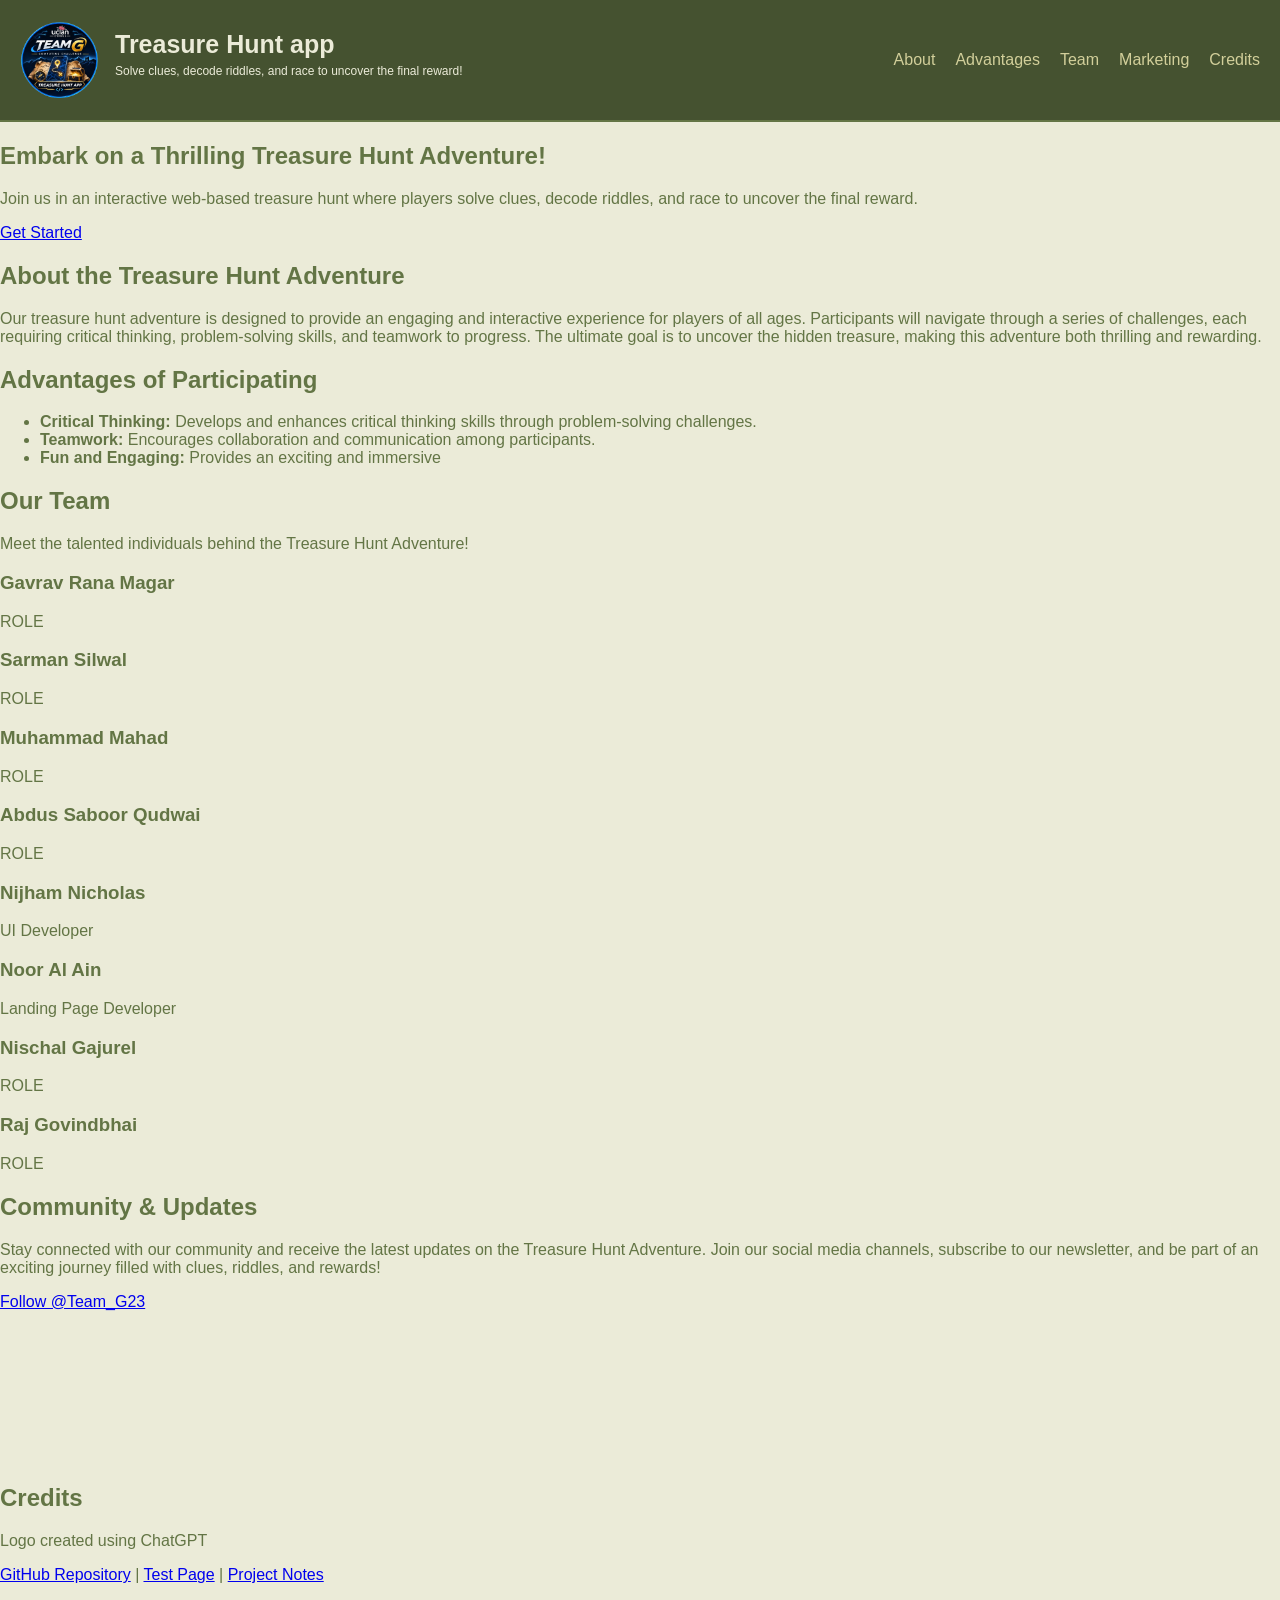
==== index.html @ 78d43076 "add hamburger menu, basic css" ====
<!DOCTYPE html>
<html lang="en">
<head>
    <meta charset="UTF-8">
    <meta name="viewport" content="width=device-width, initial-scale=1.0">
    <title>Treasure Hunt Adventure</title>
    <meta name="description" content="An interactive web-based treasure hunt adventure where players solve clues, decode riddles, and race to uncover the final reward.">

    <link rel="stylesheet" href="css/index.css">
    <!-- Google tag (gtag.js) -->
  
    <script async src="https://www.googletagmanager.com/gtag/js?id=G-2L2WCX5F4H"></script>
    <script>
      window.dataLayer =window.dataLayer || [];
      function gtag(){dataLayer.push(arguments);}
      gtag('js', new Date());
      gtag('config', 'G-2L2WCX5F4H');
    </script>
</head>



<body>
  <!-- Header Section -->
  <header>
    <div class="logo-container" >
      <img src="images/logo.png" alt="Treasure Hunt Logo">
      <div>
          <h1>Treasure Hunt app</h1>
          <p>Solve clues, decode riddles, and race to uncover the final reward!</p>
      </div>
    </div>

    <button class="hamburger" onclick="showMenu()" aria-label="Toggle menu">☰</button>

    <nav id="menu">
      <a href = "#About">About</a>
      <a href = "#Advantages">Advantages</a>
      <a href = "#Team">Team</a>
      <a href = "#Marketing">Marketing</a>
      <a href = "#Credits">Credits</a>
    </nav>
  </header>

  <main>
    <!-- Hero Section -->
    <div class="hero">
      <div class="container">
        <h2>Embark on a Thrilling Treasure Hunt Adventure!</h2>
        <p>Join us in an interactive web-based treasure hunt where players solve clues, decode riddles, and race to uncover the final reward.</p>
        <a href="app.html" class="btn">Get Started</a>
    </div>
    </div>

    <!-- Scope -->
    <div id="About">
      <h2>About the Treasure Hunt Adventure</h2>
      <p>Our treasure hunt adventure is designed to provide an engaging and interactive experience for players of all ages. Participants will navigate through a series of challenges, each requiring critical thinking, problem-solving skills, and teamwork to progress. The ultimate goal is to uncover the hidden treasure, making this adventure both thrilling and rewarding.</p>
    </div>

    <!-- Advantages -->
    <div id="Advantages">
      <h2>Advantages of Participating</h2>
      <ul>
        <li><strong> Critical Thinking: </strong> Develops and enhances critical thinking skills through problem-solving challenges.</li>
        <li><strong> Teamwork: </strong> Encourages collaboration and communication among participants.</li>
        <li><strong> Fun and Engaging: </strong> Provides an exciting and immersive</li>
      </ul>
    </div>
    
    <!-- Team -->
    <div id="Team">
      <h2>Our Team</h2>
      <p>Meet the talented individuals behind the Treasure Hunt Adventure!</p>
      <div class="team-members">
        <div class="team-member" id="member1">
         <h3>Gavrav Rana Magar</h3>
          <p>ROLE</p>
        </div>

        <div class="team-member" id ="member2">
          <h3>Sarman Silwal</h3>
          <p>ROLE</p>
        </div>

        <div class="team-member" id="member3">
          <h3>Muhammad Mahad</h3>
          <p> ROLE </p>
        </div>

        <div class="team-member" id="member4">
          <h3>Abdus Saboor Qudwai</h3>
          <p>ROLE</p>
        </div>

        <div class="team-member" id="member5">
          <h3>Nijham Nicholas</h3>
          <p>UI Developer</p>
        </div>

        <div class="team-member" id="member6">
          <h3>Noor Al Ain</h3>
          <p>Landing Page Developer</p>
        </div>

        <div class="team-member" id="member7">
          <h3>Nischal Gajurel</h3>
          <p>ROLE</p>
        </div>

        <div class="team-member" id="member8">
          <h3>Raj Govindbhai</h3>
          <p>ROLE</p>
        </div>
      </div>
    </div>

    <!-- Marketing -->
    <div id="Marketing">
      <h2> Community & Updates </h2>
      <p>Stay connected with our community and receive the latest updates on the Treasure Hunt Adventure. Join our social media channels, subscribe to our newsletter, and be part of an exciting journey filled with clues, riddles, and rewards!</p>

      <div class="Social-Widgets ">

        <a href="https://x.com/Team_G23?ref_src=twsrc%5Etfw"class="twitter-follow-button" data-size="large" data-show-count="false">Follow @Team_G23
        </a>
        <script async src="https://platform.x.com/widgets.js" charset="utf-8"></script>

        <br>

        <iframe
          src = "https://www.facebook.com/plugins/page.php?href=https%3A%2F%2Fwww.facebook.com%2Fprofile.php%3Fid%3D61596104124357&tabs=&width=340&height=150&small_header=false&adapt_container_width=true&hide_cover=false&show_facepile=false"
                  width="340"
                  height="150"
                  style="border:none;overflow:hidden"
                  scrolling="no"
                  frameborder="0"
                  allowTransparency="true"
                  allow="encrypted-media"
        ></iframe>

      </div>
    </div>

    <!-- Credits -->
    <div id="Credits">
      <h2>Credits</h2>
      <p> Logo created using ChatGPT </p>

    </div>

  </main>
  <footer>
    <p><a href="https://github.com/G-RMgr/CO1034" target="_blank">GitHub Repository</a> | <a href="test.html">Test Page</a> | <a href="notes.html">Project Notes</a></p>

  </footer>

  <script>
    function showMenu() {
      let menu = document.getElementById("menu");

      if (menu.classList.contains("open")) {
        menu.classList.remove("open");
      } else {
        menu.classList.add("open");
      }
    }
  </script>

    
</body>
</html>
---- css/index.css ----
/* General */

body {
    margin: 0;
    font-family: Arial, sans-serif;
    background-color: #EBEBD8;
    color: #637545;
}

/* Header */

header {
    background-color: #455230;
    padding: 20px;
    display: flex;
    align-items: center;
    justify-content: space-between;
    border-bottom: 2px solid #637545;
}

/* Logo */

.logo-container {
    display: flex;
    align-items: center;
}

.logo-container img {
    width: 80px;
    margin-right: 15px;
}

.logo-container h1 {
    color: #EBEBD8;
    font-size: 25px;
    margin: 0;
}

.logo-container p {
    color: #EBEBD8;
    font-size: 12px;
    margin-top: 5px;
}

/* Navigation */

nav {
    display: flex;
    gap: 20px;
}

nav a {
    color: #d2cf9a;
    text-decoration: none;
}

nav a:hover {
    text-decoration: underline;
}

/* Hamburger button */

.hamburger {
    display: none;
    background-color: transparent;
    color: #d2cf9a;
    border: none;
    font-size: 30px;
    cursor: pointer;
}

/* Mobile screen */

@media (max-width: 900px) {

    header {
        flex-wrap: wrap;
    }

    .logo-container img {
        width: 50px;
    }

    .logo-container h1 {
        font-size: 18px;
    }

    .logo-container p {
        display: none;
    }

    .hamburger {
        display: block;
    }

    nav {
        display: none;
        width: 100%;
        flex-direction: column;
        text-align: center;
        margin-top: 20px;
    }

    nav.open {
        display: flex;
    }
}
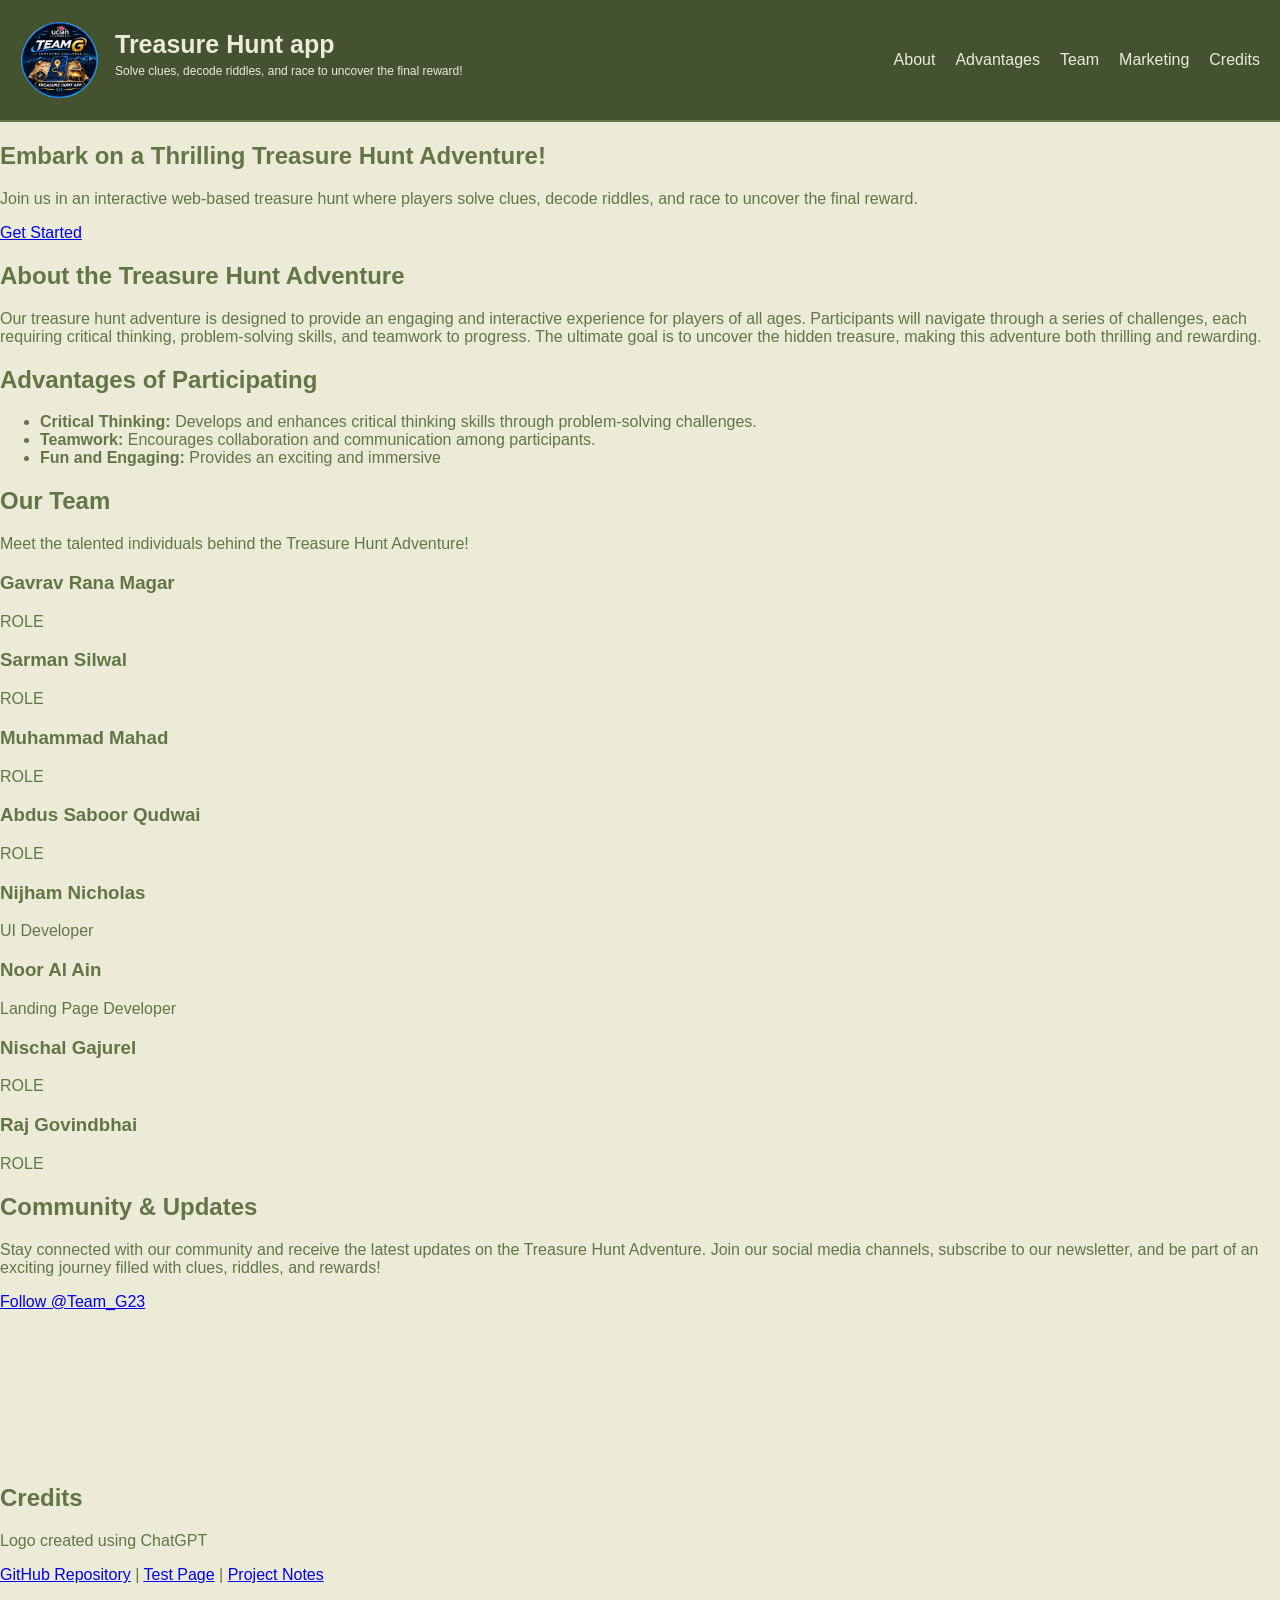
==== commit fd7d1ca9: "Add stylesheet link to index.html" ====
--- a/index.html
+++ b/index.html
@@ -6,6 +6,7 @@
     <title>Treasure Hunt Adventure</title>
     <meta name="description" content="An interactive web-based treasure hunt adventure where players solve clues, decode riddles, and race to uncover the final reward.">
 
+    <link rel="stylesheet" href="css/style.css">
     <link rel="stylesheet" href="css/index.css">
     <!-- Google tag (gtag.js) -->
   
@@ -155,6 +156,7 @@
 
   </footer>
 
+    <!-- js for hamburger -->
   <script>
     function showMenu() {
       let menu = document.getElementById("menu");
--- a/css/style.css
+++ b/css/style.css
@@ -0,0 +1,109 @@
+/* css for general use */
+
+/* General */
+
+body {
+    margin: 0;
+    font-family: Arial, sans-serif;
+    background-color: #EBEBD8;
+    color: #637545;
+}
+
+/* Header */
+
+header {
+    background-color: #455230;
+    padding: 20px;
+    display: flex;
+    align-items: center;
+    justify-content: space-between;
+    border-bottom: 2px solid #637545;
+}
+
+/* Logo */
+
+.logo-container {
+    display: flex;
+    align-items: center;
+}
+
+.logo-container img {
+    width: 80px;
+    margin-right: 15px;
+}
+
+.logo-container h1 {
+    color: #EBEBD8;
+    font-size: 25px;
+    margin: 0;
+}
+
+.logo-container p {
+    color: #EBEBD8;
+    font-size: 12px;
+    margin-top: 5px;
+}
+
+/* Navigation */
+
+nav {
+    display: flex;
+    gap: 20px;
+}
+
+nav a {
+    color: #EBEBD8;
+    text-decoration: none;
+}
+
+nav a:hover {
+    text-decoration: underline;
+}
+
+/* Hamburger button */
+
+.hamburger {
+    display: none;
+    background-color: transparent;
+    color: #EBEBD8;
+    border: none;
+    font-size: 30px;
+    cursor: pointer;
+}
+
+/* Mobile screen */
+
+@media (max-width: 900px) {
+
+    header {
+        flex-wrap: wrap;
+    }
+
+    .logo-container img {
+        width: 50px;
+    }
+
+    .logo-container h1 {
+        font-size: 18px;
+    }
+
+    .logo-container p {
+        display: none;
+    }
+
+    .hamburger {
+        display: block;
+    }
+
+    nav {
+        display: none;
+        width: 100%;
+        flex-direction: column;
+        text-align: center;
+        margin-top: 20px;
+    }
+
+    nav.open {
+        display: flex;
+    }
+}
--- a/css/index.css
+++ b/css/index.css
@@ -1,107 +1 @@
-/* General */
-
-body {
-    margin: 0;
-    font-family: Arial, sans-serif;
-    background-color: #EBEBD8;
-    color: #637545;
-}
-
-/* Header */
-
-header {
-    background-color: #455230;
-    padding: 20px;
-    display: flex;
-    align-items: center;
-    justify-content: space-between;
-    border-bottom: 2px solid #637545;
-}
-
-/* Logo */
-
-.logo-container {
-    display: flex;
-    align-items: center;
-}
-
-.logo-container img {
-    width: 80px;
-    margin-right: 15px;
-}
-
-.logo-container h1 {
-    color: #EBEBD8;
-    font-size: 25px;
-    margin: 0;
-}
-
-.logo-container p {
-    color: #EBEBD8;
-    font-size: 12px;
-    margin-top: 5px;
-}
-
-/* Navigation */
-
-nav {
-    display: flex;
-    gap: 20px;
-}
-
-nav a {
-    color: #d2cf9a;
-    text-decoration: none;
-}
-
-nav a:hover {
-    text-decoration: underline;
-}
-
-/* Hamburger button */
-
-.hamburger {
-    display: none;
-    background-color: transparent;
-    color: #d2cf9a;
-    border: none;
-    font-size: 30px;
-    cursor: pointer;
-}
-
-/* Mobile screen */
-
-@media (max-width: 900px) {
-
-    header {
-        flex-wrap: wrap;
-    }
-
-    .logo-container img {
-        width: 50px;
-    }
-
-    .logo-container h1 {
-        font-size: 18px;
-    }
-
-    .logo-container p {
-        display: none;
-    }
-
-    .hamburger {
-        display: block;
-    }
-
-    nav {
-        display: none;
-        width: 100%;
-        flex-direction: column;
-        text-align: center;
-        margin-top: 20px;
-    }
-
-    nav.open {
-        display: flex;
-    }
-}+/* css for index.html */
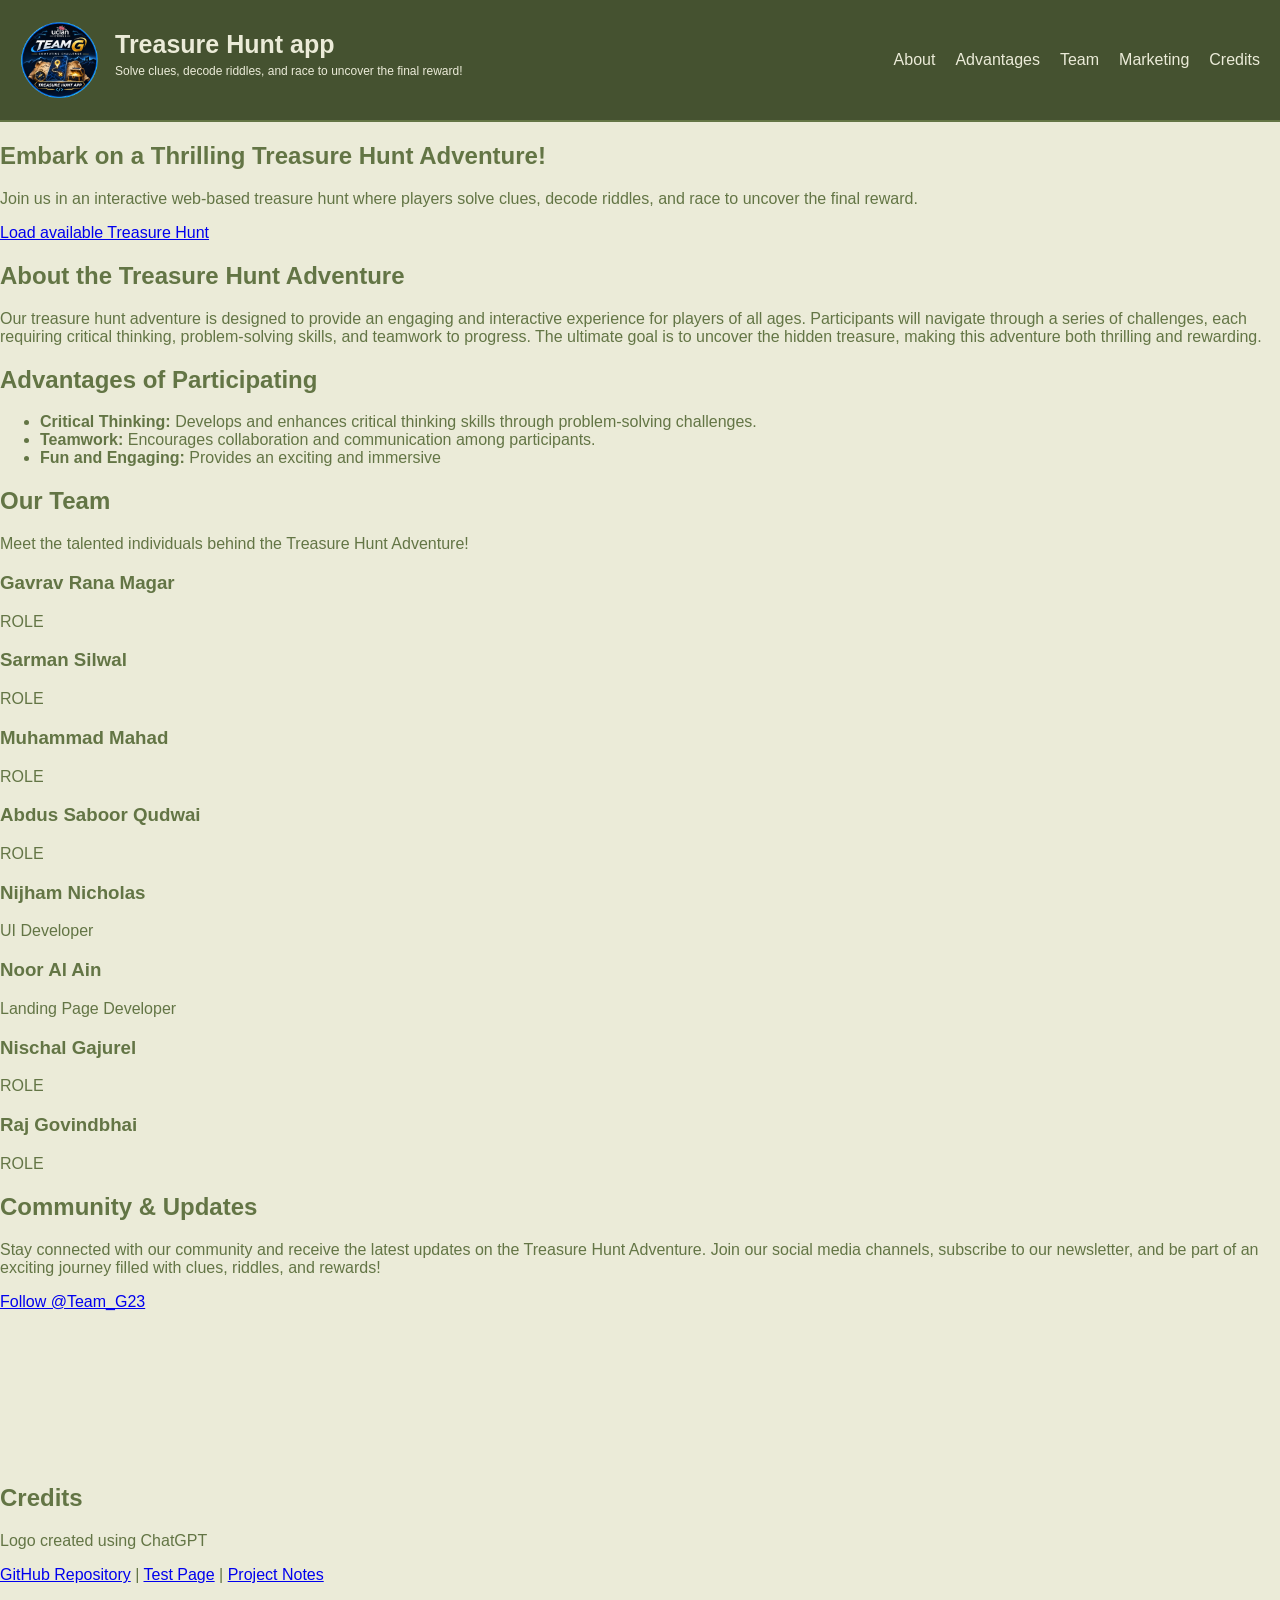
==== commit e1742d17: "Update button text for treasure hunt link" ====
--- a/index.html
+++ b/index.html
@@ -49,7 +49,7 @@
       <div class="container">
         <h2>Embark on a Thrilling Treasure Hunt Adventure!</h2>
         <p>Join us in an interactive web-based treasure hunt where players solve clues, decode riddles, and race to uncover the final reward.</p>
-        <a href="app.html" class="btn">Get Started</a>
+        <a href="app.html" class="btn">Load available Treasure Hunt</a>
     </div>
     </div>
 
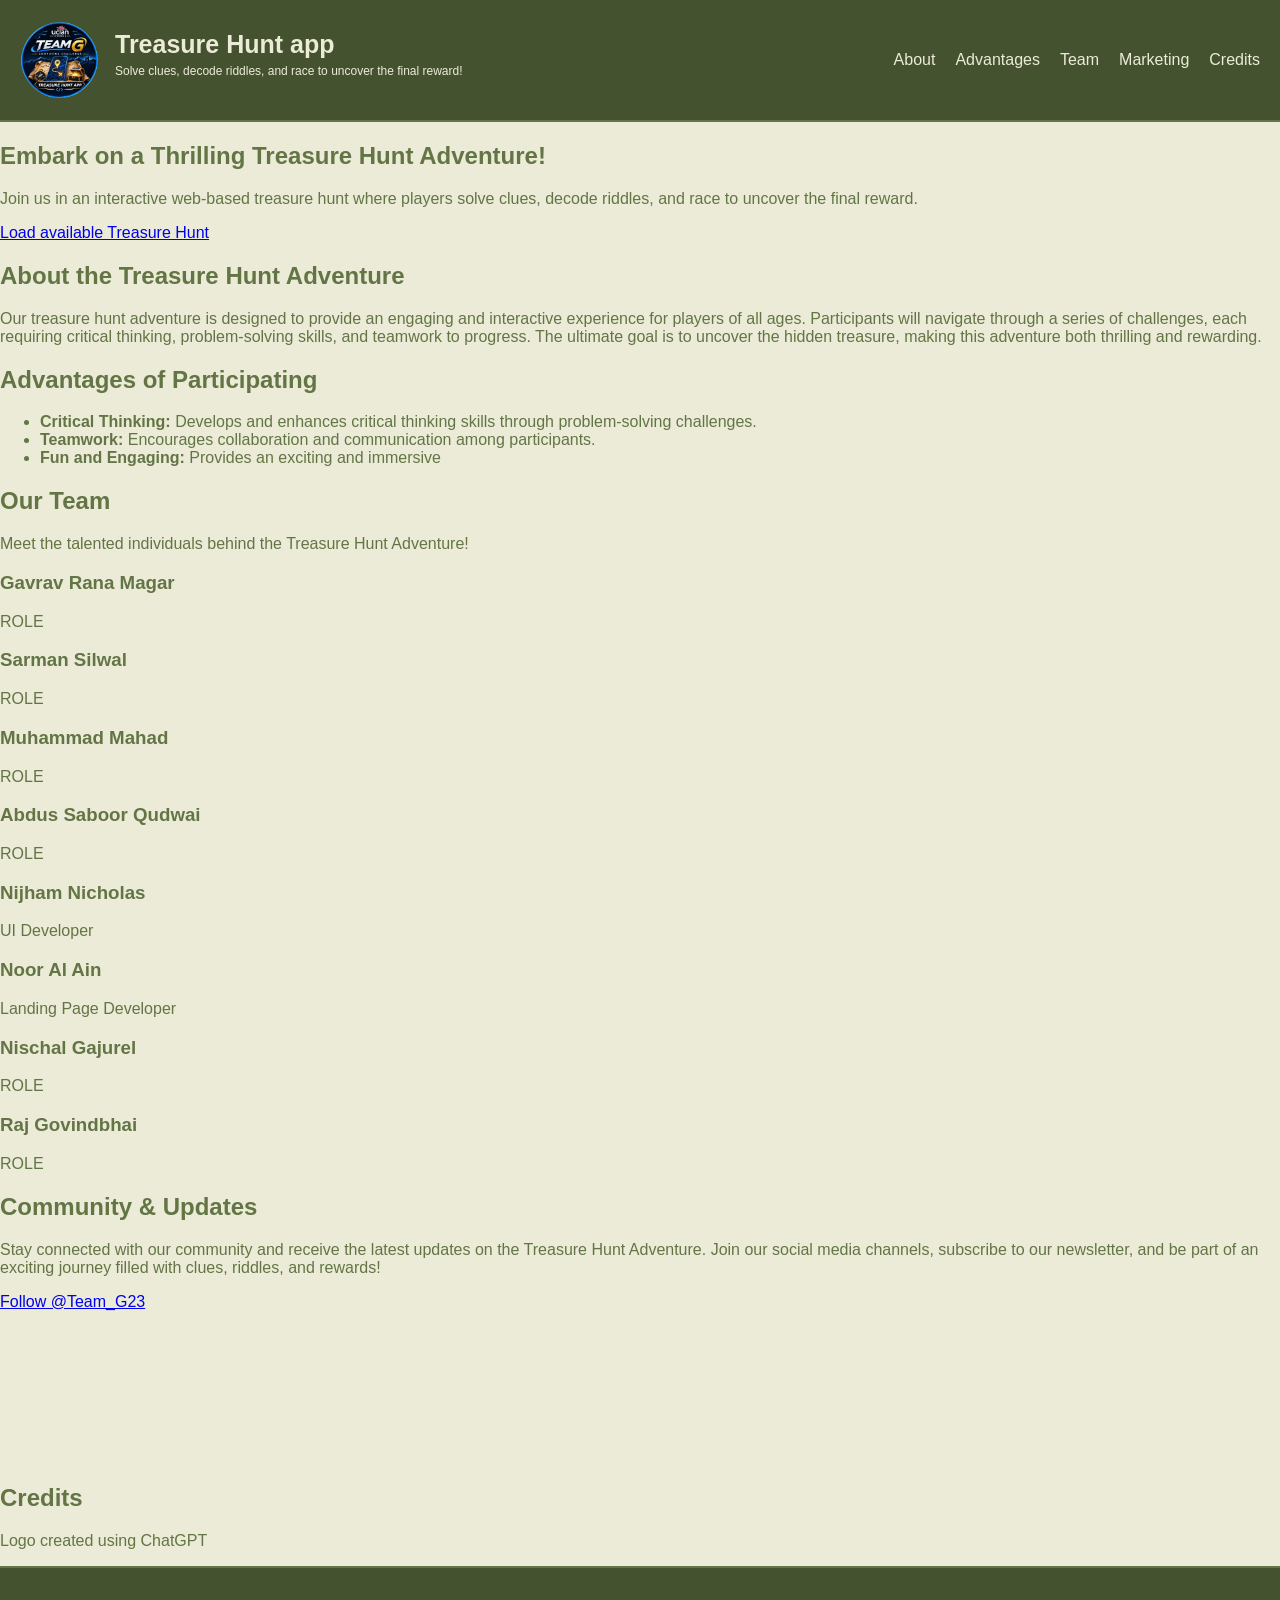
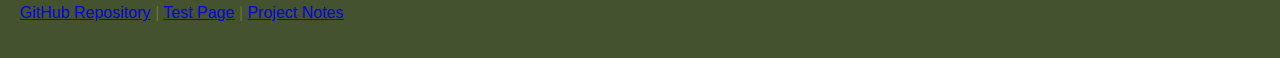
==== commit d52b6f57: "Update link to Project Notes from notes.html to notes.md" ====
--- a/index.html
+++ b/index.html
@@ -152,7 +152,7 @@
 
   </main>
   <footer>
-    <p><a href="https://github.com/G-RMgr/CO1034" target="_blank">GitHub Repository</a> | <a href="test.html">Test Page</a> | <a href="notes.html">Project Notes</a></p>
+    <p><a href="https://github.com/G-RMgr/CO1034" target="_blank">GitHub Repository</a> | <a href="test.html">Test Page</a> | <a href="notes.md">Project Notes</a></p>
 
   </footer>
 
--- a/css/style.css
+++ b/css/style.css
@@ -7,10 +7,15 @@
     font-family: Arial, sans-serif;
     background-color: #EBEBD8;
     color: #637545;
+    min-height: 100vh;
+    display: flex;
+    flex-direction: column;
 }
 
 /* Header */
-
+main {
+    flex: 1;
+}
 header {
     background-color: #455230;
     padding: 20px;
@@ -71,6 +76,15 @@
     cursor: pointer;
 }
 
+footer {
+    background-color: #455230;
+    padding: 20px;
+    display: flex;
+    align-items: center;
+    justify-content: space-between;
+    border-top: 2px solid #637545;
+}
+
 /* Mobile screen */
 
 @media (max-width: 900px) {
@@ -106,4 +120,6 @@
     nav.open {
         display: flex;
     }
+
+
 }
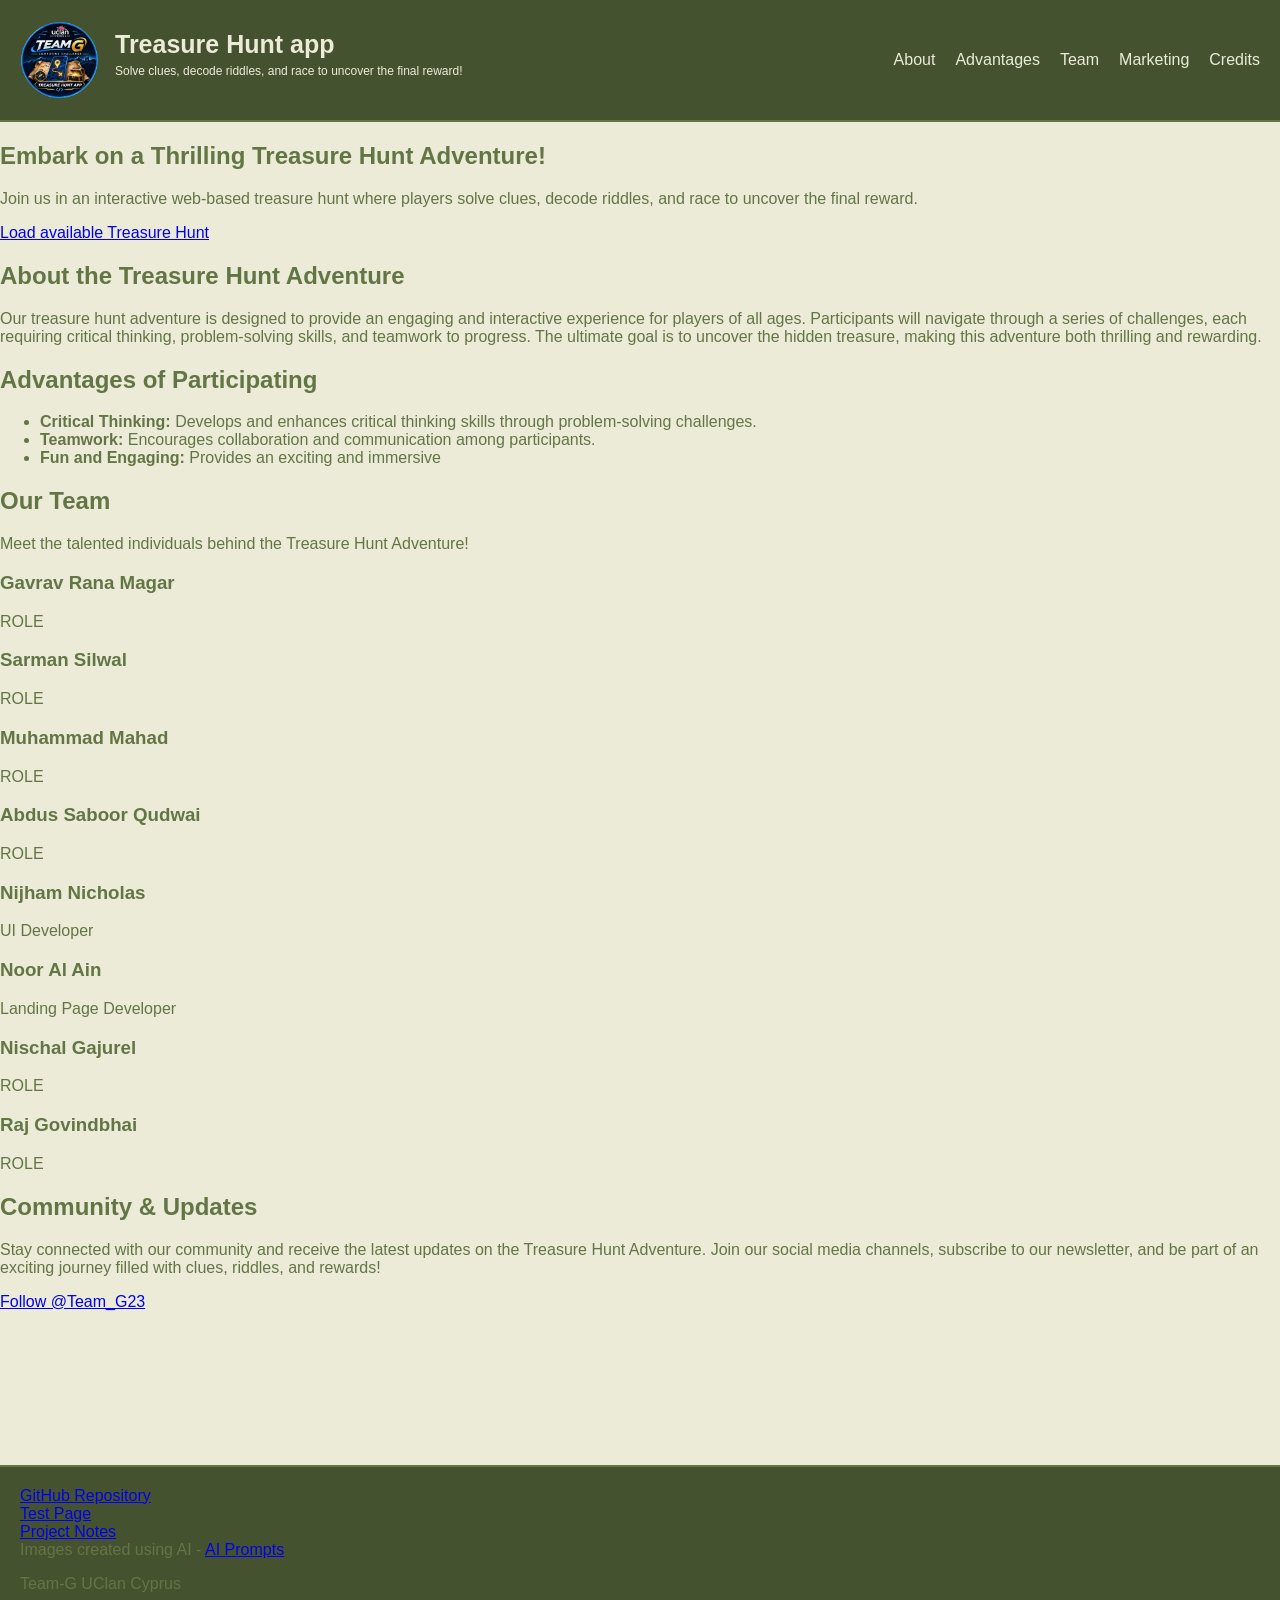
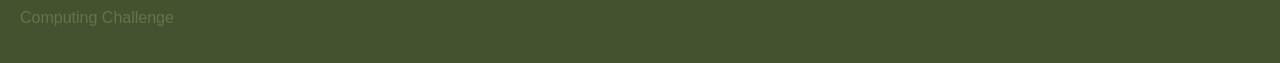
==== commit c2f32a65: "modified footer" ====
--- a/index.html
+++ b/index.html
@@ -143,16 +143,22 @@
       </div>
     </div>
 
-    <!-- Credits -->
-    <div id="Credits">
-      <h2>Credits</h2>
-      <p> Logo created using ChatGPT </p>
+  </main>
+  <footer>
+    <div class="footer-container">
+        <div id = "Container1">
+          <a href="https://github.com/G-RMgr/CO1034" target="_blank">GitHub Repository</a><br>
+          <a href="test.html">Test Page</a><br>
+          <a href="notes.md">Project Notes</a><br>
+          Images created using AI - <a href =" prompts_link.md" >AI Prompts</a><br>
+        </div>
+      <div id = "Container2">
+        <p>Team-G UClan Cyprus</p>
+        <p>Computing Challenge</p>
+      </div>
 
     </div>
 
-  </main>
-  <footer>
-    <p><a href="https://github.com/G-RMgr/CO1034" target="_blank">GitHub Repository</a> | <a href="test.html">Test Page</a> | <a href="notes.md">Project Notes</a></p>
 
   </footer>
 
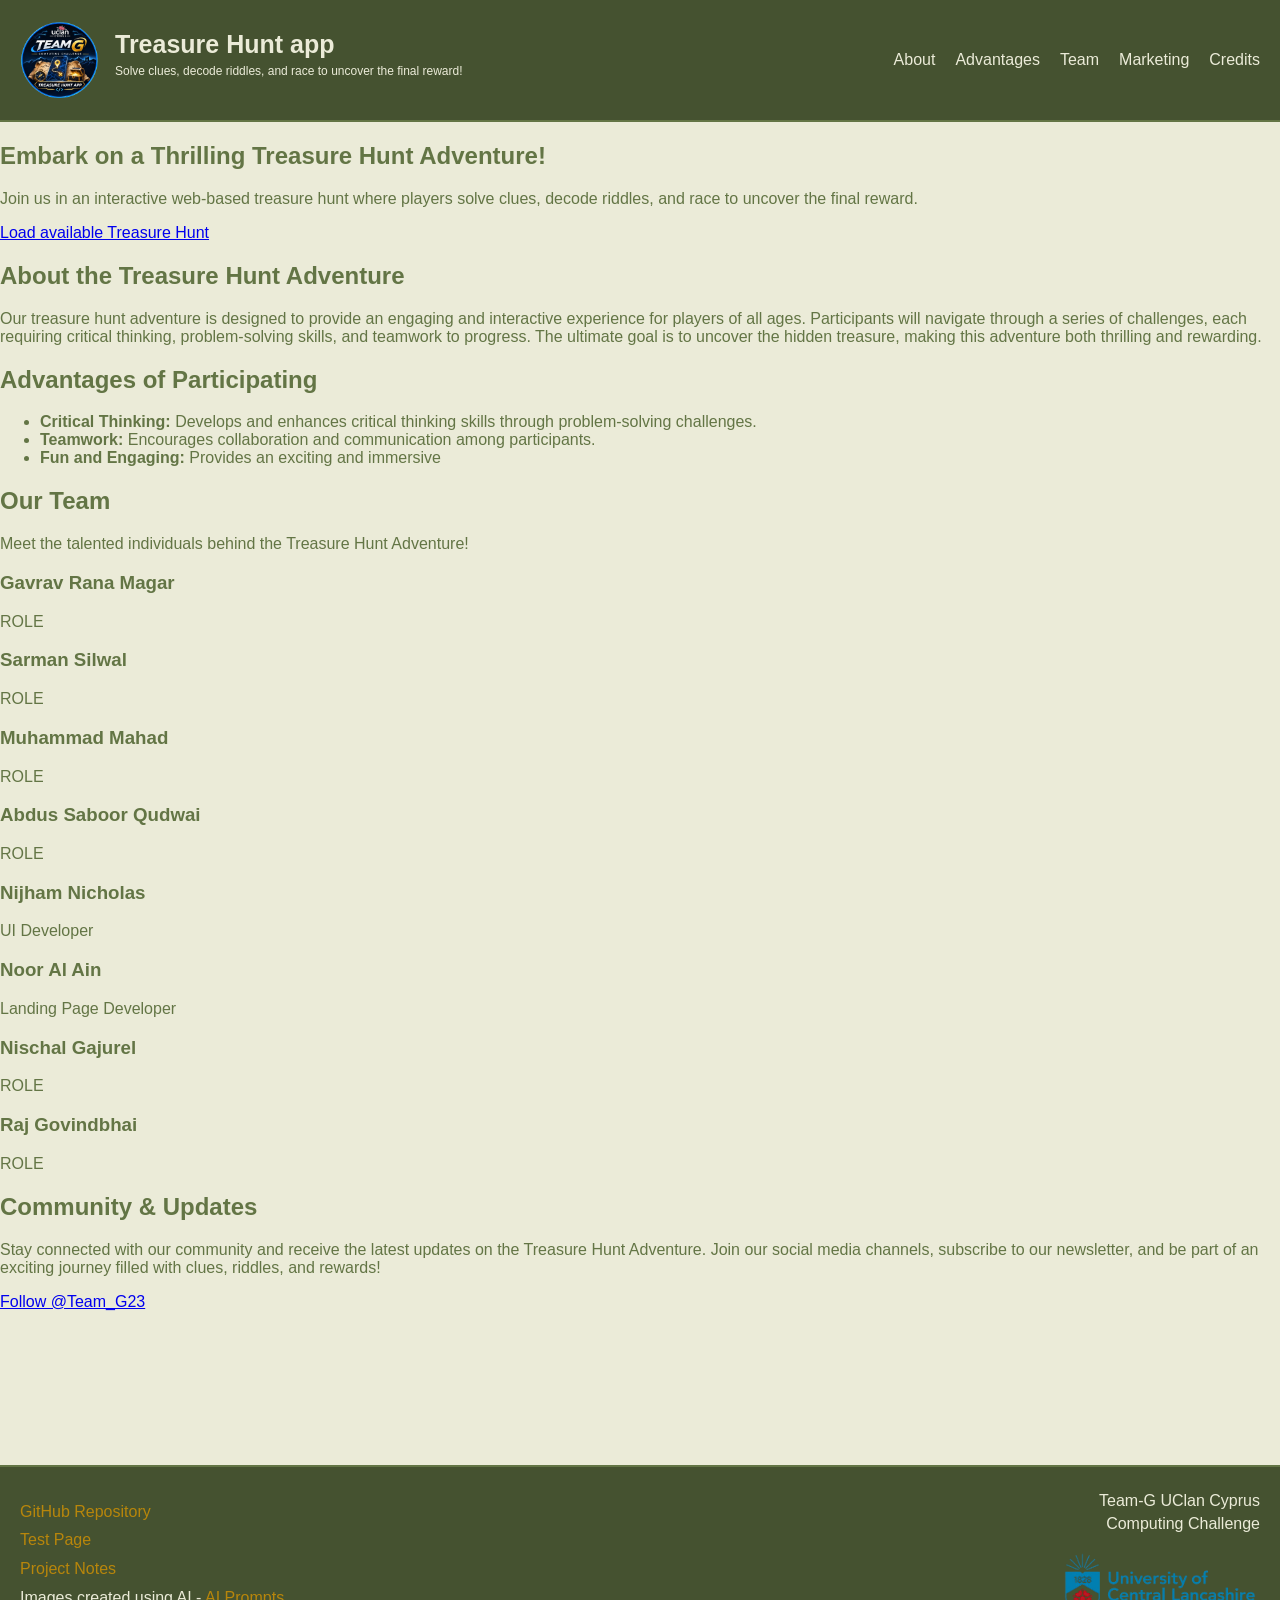
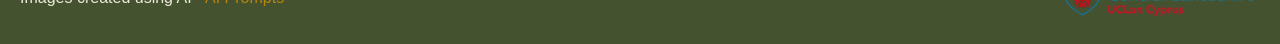
==== commit dd47d528: "made changes to footer and css for footer" ====
--- a/index.html
+++ b/index.html
@@ -155,6 +155,7 @@
       <div id = "Container2">
         <p>Team-G UClan Cyprus</p>
         <p>Computing Challenge</p>
+        <img src="images/uclan-cyprus.png" alt="Uni Logo">
       </div>
 
     </div>
--- a/css/style.css
+++ b/css/style.css
@@ -76,18 +76,57 @@
     cursor: pointer;
 }
 
+/* Footer */
+
 footer {
     background-color: #455230;
+    color: #EBEBD8;
     padding: 20px;
+    border-top: 2px solid #637545;
+    margin-top: auto;
+}
+
+.footer-container {
     display: flex;
+    justify-content: space-between;
     align-items: center;
-    justify-content: space-between;
-    border-top: 2px solid #637545;
 }
+
+/* Left container */
+
+#Container1 {
+    line-height: 1.8;
+}
+
+#Container1 a {
+    color: darkgoldenrod;
+    text-decoration: none;
+}
+
+#Container1 a:hover {
+    text-decoration: underline;
+    color: gold;
+}
+
+/* Right container */
+
+#Container2 {
+    text-align: right;
+}
+
+#Container2 p {
+    margin: 5px 0;
+}
+
+#Container2 img {
+    width: 200px;
+    margin-top: 10px;
+}
+
 
 /* Mobile screen */
 
-@media (max-width: 900px) {
+@media (max-width: 750px) {
 
     header {
         flex-wrap: wrap;
@@ -121,5 +160,15 @@
         display: flex;
     }
 
+    .footer-container {
+        flex-direction: column;
+        gap: 20px;
+        text-align: center;
+    }
+
+    #Container2 {
+        text-align: center;
+    }
+
 
 }
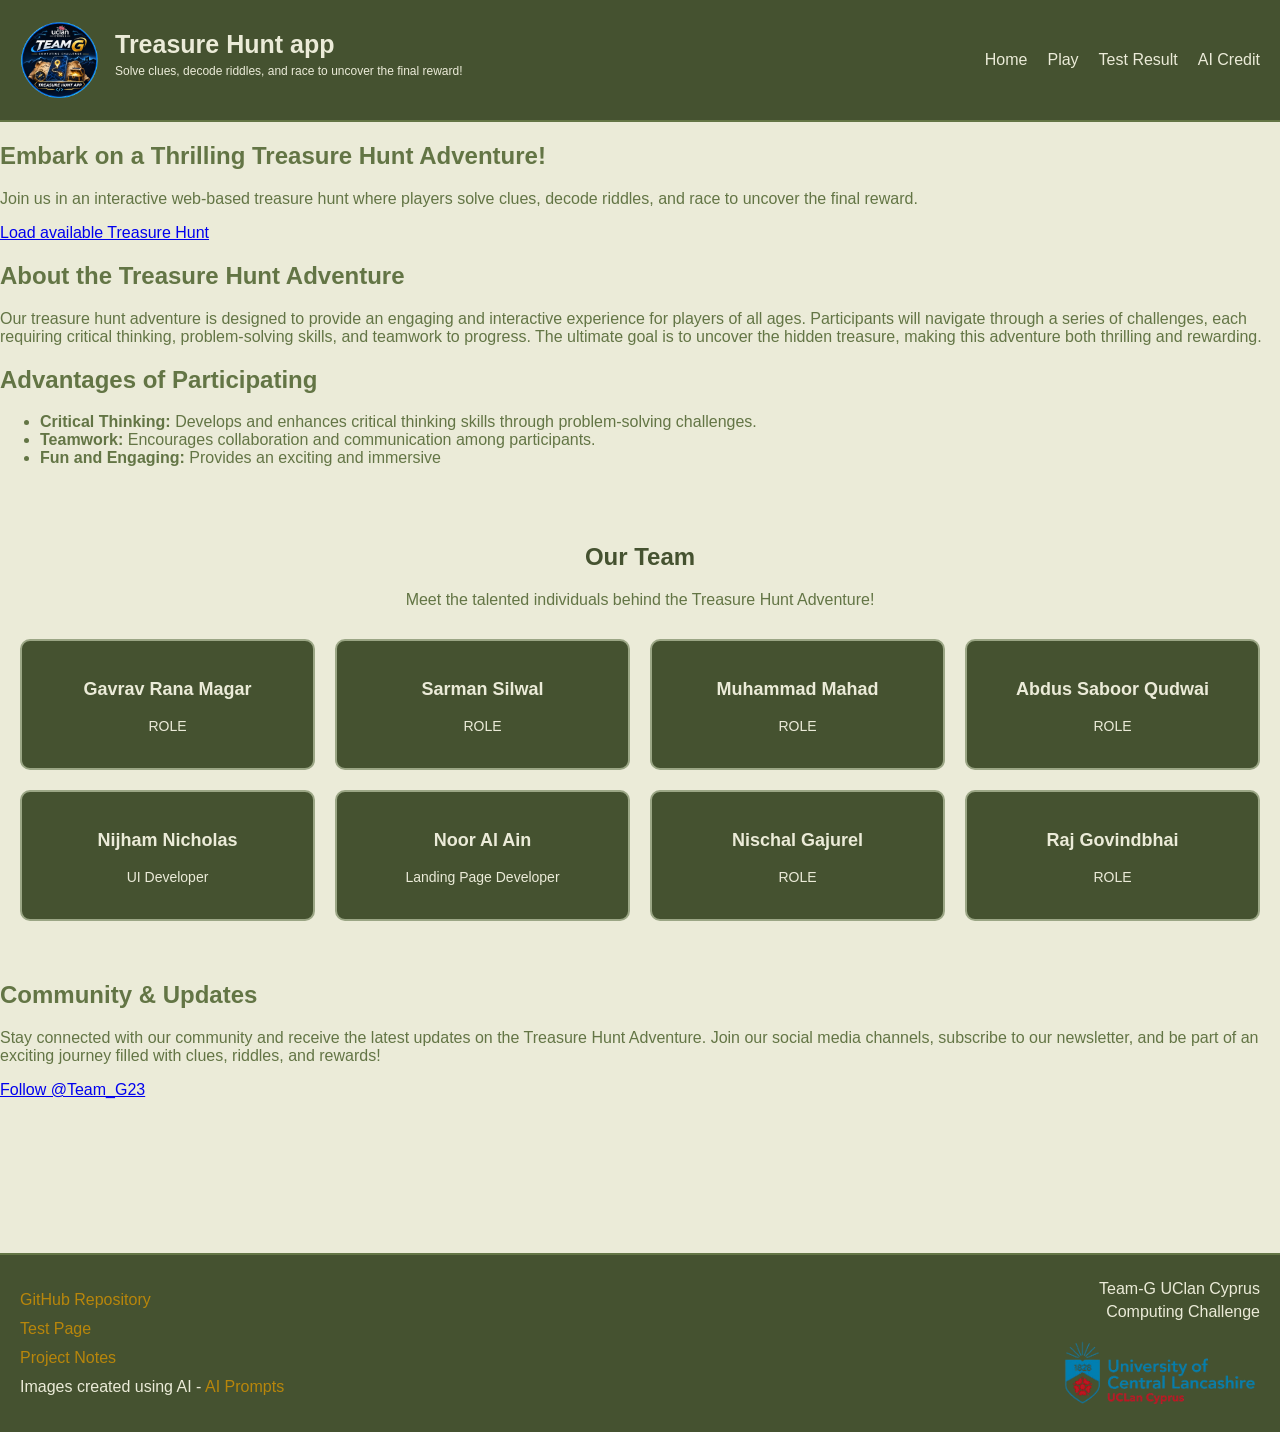
==== commit 2d529a64: "Make changes to menu" ====
--- a/index.html
+++ b/index.html
@@ -35,11 +35,11 @@
     <button class="hamburger" onclick="showMenu()" aria-label="Toggle menu">☰</button>
 
     <nav id="menu">
-      <a href = "#About">About</a>
-      <a href = "#Advantages">Advantages</a>
-      <a href = "#Team">Team</a>
-      <a href = "#Marketing">Marketing</a>
-      <a href = "#Credits">Credits</a>
+      <a href = "index.html">Home</a>
+      <a href = "app.html">Play</a>
+      <a href = "test.html">Test Result</a>
+      <a href = "prompts_link.md">AI Credit</a>
+
     </nav>
   </header>
 
--- a/css/index.css
+++ b/css/index.css
@@ -1 +1,63 @@
 /* css for index.html */
+/* Team Section */
+
+#Team {
+    padding: 40px 20px;
+    text-align: center;
+}
+
+#Team h2 {
+    color: #455230;
+}
+
+.team-members {
+    display: grid;
+    grid-template-columns: repeat(4, 1fr);
+    gap: 20px;
+    margin-top: 30px;
+}
+
+/* Individual team member */
+
+.team-member {
+    background-color: #455230;
+    color: #EBEBD8;
+    border: 2px solid #9BA685;
+    border-radius: 10px;
+    padding: 20px;
+    text-align: center;
+}
+
+.team-member h3 {
+    font-size: 18px;
+}
+
+.team-member p {
+    font-size: 14px;
+}
+
+.team-member:hover {
+    background-color: #637545;
+}
+
+/* Mobile view */
+
+@media (max-width: 750px) {
+
+    .team-members {
+        grid-template-columns: repeat(2, 1fr);
+        gap: 10px;
+    }
+
+    .team-member {
+        padding: 15px 10px;
+    }
+
+    .team-member h3 {
+        font-size: 16px;
+    }
+
+    .team-member p {
+        font-size: 12px;
+    }
+}
